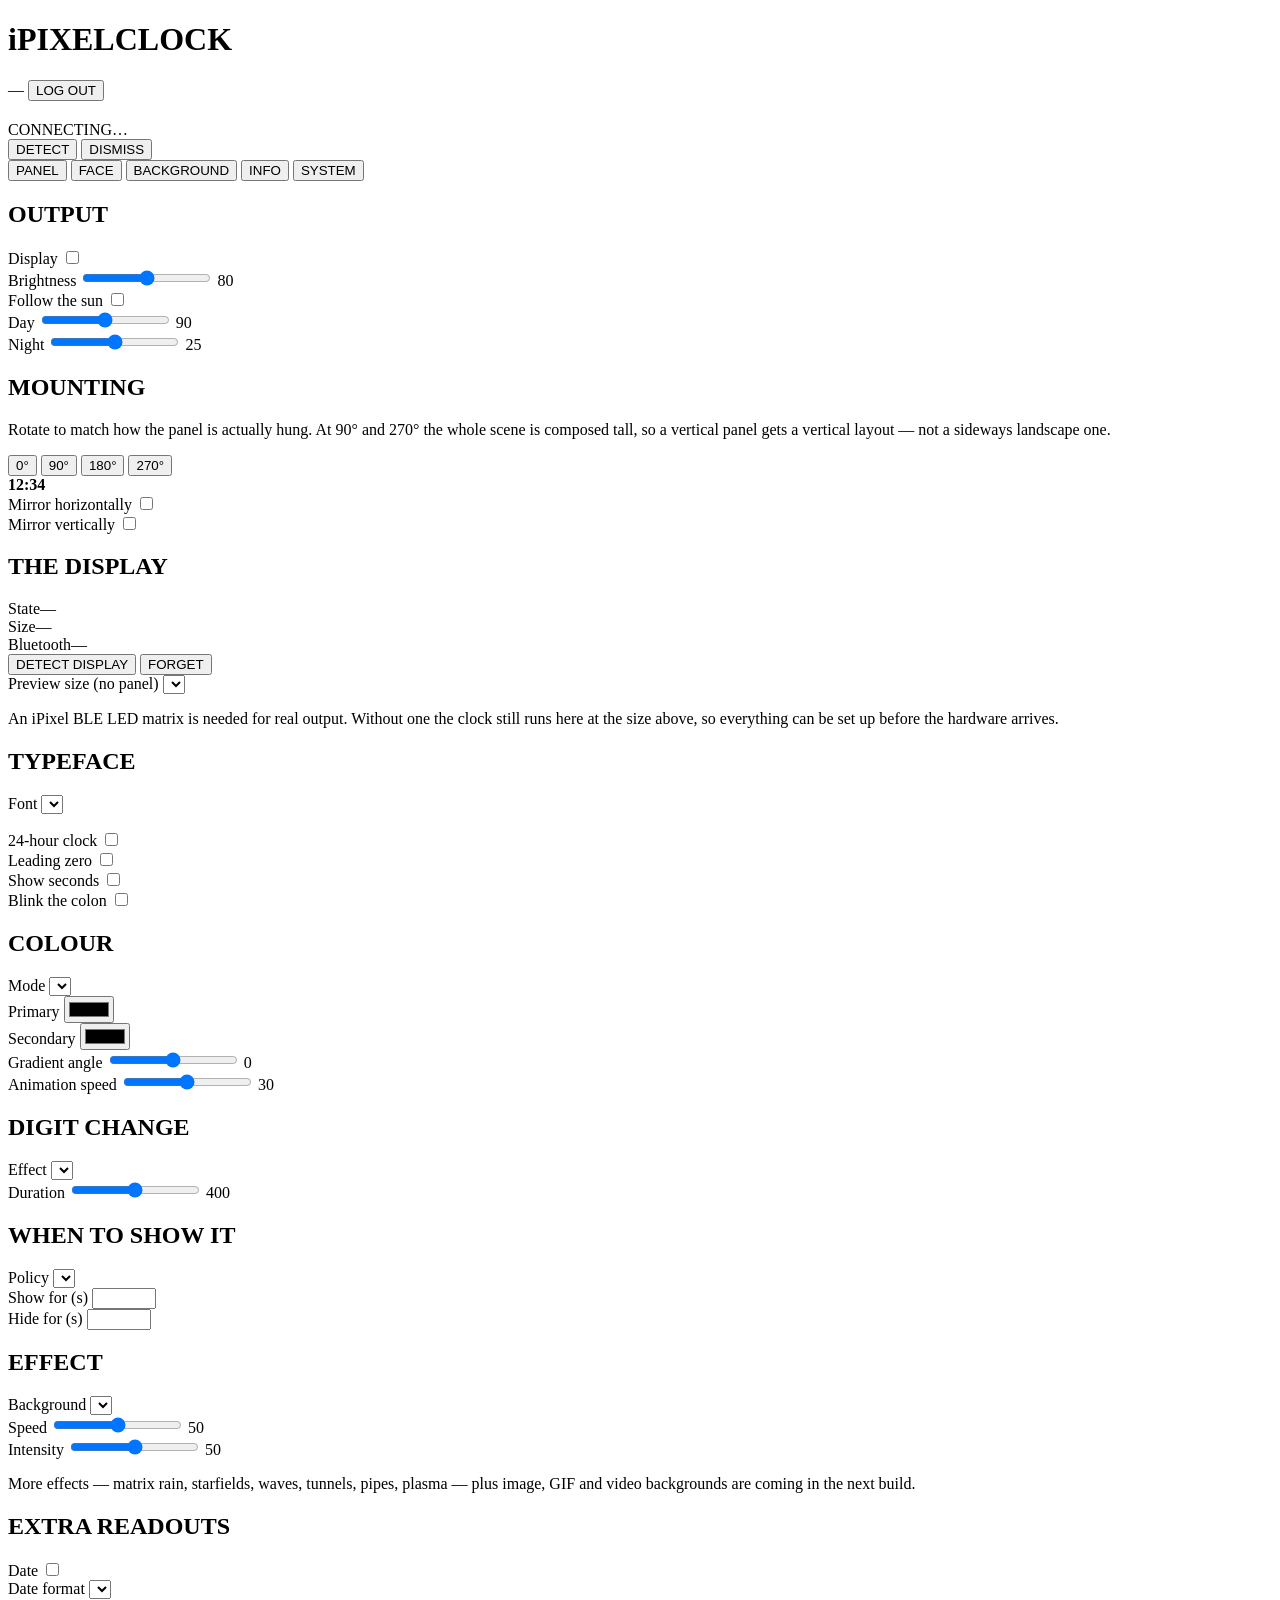
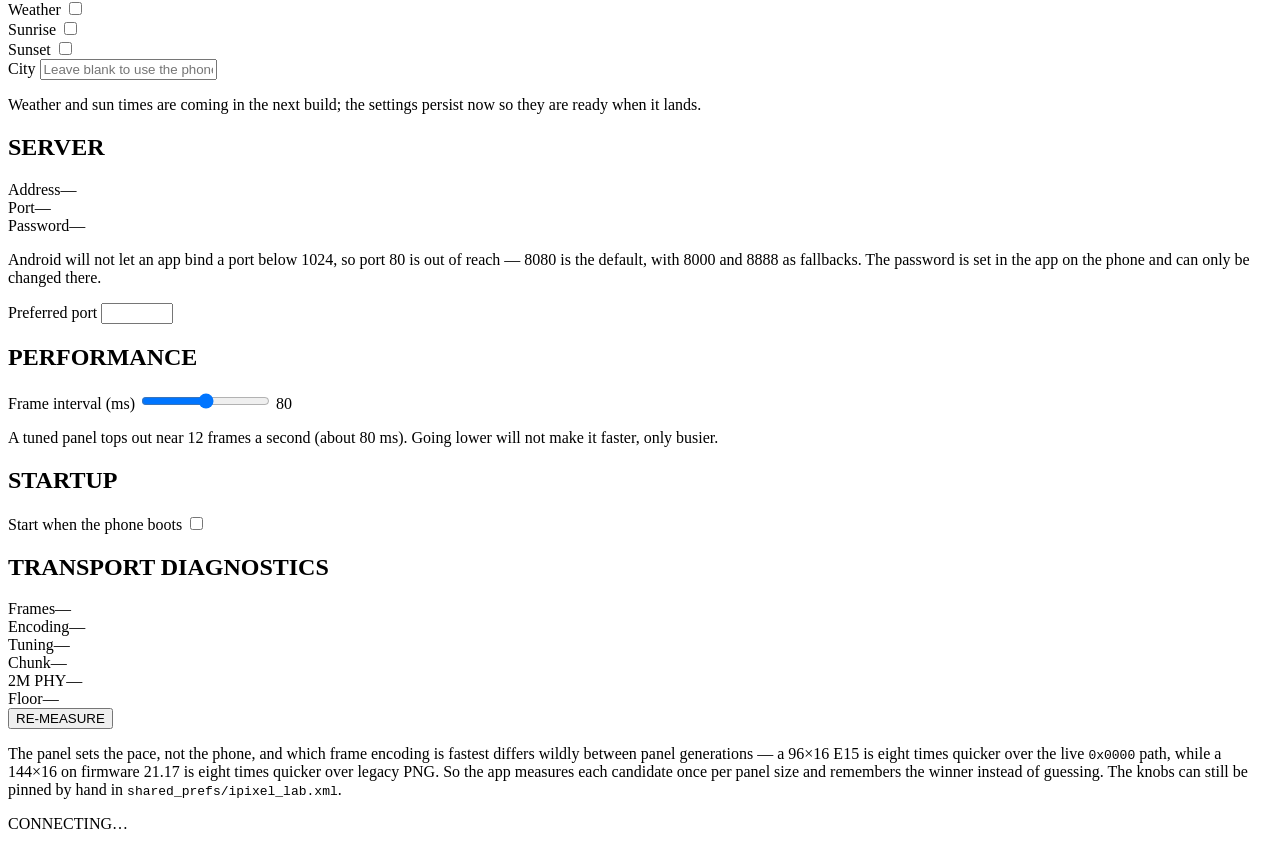
==== app/src/main/assets/web/index.html @ 94faa2d2 "Phase 1: service, driver, web UI and the render spine An Android clock that drives an iPixel BLE LED" ====
<!doctype html>
<html lang="en">
<head>
<meta charset="utf-8">
<meta name="viewport" content="width=device-width, initial-scale=1, maximum-scale=1, user-scalable=no">
<meta name="theme-color" content="#05060A">
<title>iPixel Clock</title>
<link rel="stylesheet" href="/app.css">
</head>
<body>

<div class="scanlines"></div>
<div class="grid-horizon"></div>

<header class="bar">
  <h1 class="brand"><span class="b1">iPIXEL</span><span class="b2">CLOCK</span></h1>
  <div class="bar-right">
    <span id="viewers" class="chip" title="Browsers watching">&mdash;</span>
    <button id="logout" class="ghost">LOG OUT</button>
  </div>
</header>

<!-- The preview. Hidden when the page is embedded in the Android app, which
     draws a better one natively right above this WebView. -->
<section id="preview-block" class="preview-block">
  <div class="preview-shell">
    <canvas id="preview" width="96" height="16"></canvas>
  </div>
  <div class="preview-caption">
    <span id="panel-caption" class="caption-main">CONNECTING&hellip;</span>
    <span id="panel-fps" class="caption-sub"></span>
  </div>
</section>

<div id="reminder" class="reminder hidden">
  <span id="reminder-text"></span>
  <button id="reminder-detect" class="neon small">DETECT</button>
  <button id="reminder-dismiss" class="ghost small">DISMISS</button>
</div>

<nav class="tabs">
  <button class="tab active" data-tab="panel">PANEL</button>
  <button class="tab" data-tab="face">FACE</button>
  <button class="tab" data-tab="background">BACKGROUND</button>
  <button class="tab" data-tab="info">INFO</button>
  <button class="tab" data-tab="system">SYSTEM</button>
</nav>

<main>

  <!-- ------------------------------------------------------------ PANEL -->
  <section class="page active" id="page-panel">

    <div class="card">
      <h2>OUTPUT</h2>
      <div class="row">
        <label for="displayOn">Display</label>
        <label class="switch"><input type="checkbox" id="displayOn"><span></span></label>
      </div>
      <div class="row">
        <label for="brightness">Brightness</label>
        <input type="range" id="brightness" min="0" max="100" step="1">
        <output id="brightness-out" class="num">80</output>
      </div>
      <div class="row">
        <label for="brightnessAuto">Follow the sun</label>
        <label class="switch"><input type="checkbox" id="brightnessAuto"><span></span></label>
      </div>
      <div class="row sub" id="brightness-auto-rows">
        <label for="brightnessDay">Day</label>
        <input type="range" id="brightnessDay" min="0" max="100">
        <output id="brightnessDay-out" class="num">90</output>
      </div>
      <div class="row sub">
        <label for="brightnessNight">Night</label>
        <input type="range" id="brightnessNight" min="0" max="100">
        <output id="brightnessNight-out" class="num">25</output>
      </div>
    </div>

    <div class="card">
      <h2>MOUNTING</h2>
      <p class="hint">Rotate to match how the panel is actually hung. At 90&deg; and
        270&deg; the whole scene is composed tall, so a vertical panel gets a
        vertical layout &mdash; not a sideways landscape one.</p>
      <div class="orient">
        <div class="orient-buttons" id="rotation-buttons">
          <button class="rot" data-rot="0">0&deg;</button>
          <button class="rot" data-rot="90">90&deg;</button>
          <button class="rot" data-rot="180">180&deg;</button>
          <button class="rot" data-rot="270">270&deg;</button>
        </div>
        <div class="orient-figure">
          <div id="orient-panel" class="orient-panel"><b>12:34</b></div>
        </div>
      </div>
      <div class="row">
        <label for="mirrorH">Mirror horizontally</label>
        <label class="switch"><input type="checkbox" id="mirrorH"><span></span></label>
      </div>
      <div class="row">
        <label for="mirrorV">Mirror vertically</label>
        <label class="switch"><input type="checkbox" id="mirrorV"><span></span></label>
      </div>
    </div>

    <div class="card">
      <h2>THE DISPLAY</h2>
      <div class="status-grid">
        <div class="kv"><span class="k">State</span><span class="v" id="st-state">&mdash;</span></div>
        <div class="kv"><span class="k">Size</span><span class="v" id="st-size">&mdash;</span></div>
        <div class="kv"><span class="k">Bluetooth</span><span class="v" id="st-bt">&mdash;</span></div>
      </div>
      <div class="buttons">
        <button id="detect" class="neon">DETECT DISPLAY</button>
        <button id="forget" class="ghost">FORGET</button>
      </div>
      <div class="row">
        <label for="simSize">Preview size (no panel)</label>
        <select id="simSize"></select>
      </div>
      <p class="hint">An iPixel BLE LED matrix is needed for real output. Without
        one the clock still runs here at the size above, so everything can be set
        up before the hardware arrives.</p>
    </div>

  </section>

  <!-- ------------------------------------------------------------- FACE -->
  <section class="page" id="page-face">
    <div class="card">
      <h2>TYPEFACE</h2>
      <div class="row">
        <label for="fontFamily">Font</label>
        <select id="fontFamily"></select>
      </div>
      <p class="hint" id="font-blurb"></p>
      <div class="row">
        <label for="hour24">24-hour clock</label>
        <label class="switch"><input type="checkbox" id="hour24"><span></span></label>
      </div>
      <div class="row">
        <label for="leadingZero">Leading zero</label>
        <label class="switch"><input type="checkbox" id="leadingZero"><span></span></label>
      </div>
      <div class="row">
        <label for="showSeconds">Show seconds</label>
        <label class="switch"><input type="checkbox" id="showSeconds"><span></span></label>
      </div>
      <div class="row">
        <label for="blinkColon">Blink the colon</label>
        <label class="switch"><input type="checkbox" id="blinkColon"><span></span></label>
      </div>
    </div>

    <div class="card">
      <h2>COLOUR</h2>
      <div class="row">
        <label for="colorMode">Mode</label>
        <select id="colorMode"></select>
      </div>
      <div class="row">
        <label for="colorPrimary">Primary</label>
        <input type="color" id="colorPrimary">
      </div>
      <div class="row">
        <label for="colorSecondary">Secondary</label>
        <input type="color" id="colorSecondary">
      </div>
      <div class="row">
        <label for="gradientAngle">Gradient angle</label>
        <input type="range" id="gradientAngle" min="0" max="359">
        <output id="gradientAngle-out" class="num">0</output>
      </div>
      <div class="row">
        <label for="colorSpeed">Animation speed</label>
        <input type="range" id="colorSpeed" min="0" max="360">
        <output id="colorSpeed-out" class="num">30</output>
      </div>
    </div>

    <div class="card">
      <h2>DIGIT CHANGE</h2>
      <div class="row">
        <label for="transition">Effect</label>
        <select id="transition"></select>
      </div>
      <div class="row">
        <label for="transitionMs">Duration</label>
        <input type="range" id="transitionMs" min="0" max="2000" step="50">
        <output id="transitionMs-out" class="num">400</output>
      </div>
    </div>

    <div class="card">
      <h2>WHEN TO SHOW IT</h2>
      <div class="row">
        <label for="visibility">Policy</label>
        <select id="visibility"></select>
      </div>
      <div class="row sub">
        <label for="dutyShowSeconds">Show for (s)</label>
        <input type="number" id="dutyShowSeconds" min="1" max="3600">
      </div>
      <div class="row sub">
        <label for="hideSeconds">Hide for (s)</label>
        <input type="number" id="hideSeconds" min="0" max="3600">
      </div>
    </div>
  </section>

  <!-- ------------------------------------------------------- BACKGROUND -->
  <section class="page" id="page-background">
    <div class="card">
      <h2>EFFECT</h2>
      <div class="row">
        <label for="background">Background</label>
        <select id="background"></select>
      </div>
      <div class="row">
        <label for="backgroundSpeed">Speed</label>
        <input type="range" id="backgroundSpeed" min="0" max="100">
        <output id="backgroundSpeed-out" class="num">50</output>
      </div>
      <div class="row">
        <label for="backgroundIntensity">Intensity</label>
        <input type="range" id="backgroundIntensity" min="0" max="100">
        <output id="backgroundIntensity-out" class="num">50</output>
      </div>
      <p class="hint">More effects &mdash; matrix rain, starfields, waves, tunnels,
        pipes, plasma &mdash; plus image, GIF and video backgrounds are coming in
        the next build.</p>
    </div>
  </section>

  <!-- ------------------------------------------------------------- INFO -->
  <section class="page" id="page-info">
    <div class="card">
      <h2>EXTRA READOUTS</h2>
      <div class="row">
        <label for="showDate">Date</label>
        <label class="switch"><input type="checkbox" id="showDate"><span></span></label>
      </div>
      <div class="row">
        <label for="dateFormat">Date format</label>
        <select id="dateFormat"></select>
      </div>
      <div class="row">
        <label for="showWeather">Weather</label>
        <label class="switch"><input type="checkbox" id="showWeather"><span></span></label>
      </div>
      <div class="row">
        <label for="showSunrise">Sunrise</label>
        <label class="switch"><input type="checkbox" id="showSunrise"><span></span></label>
      </div>
      <div class="row">
        <label for="showSunset">Sunset</label>
        <label class="switch"><input type="checkbox" id="showSunset"><span></span></label>
      </div>
      <div class="row">
        <label for="cityName">City</label>
        <input type="text" id="cityName" placeholder="Leave blank to use the phone's location">
      </div>
      <p class="hint">Weather and sun times are coming in the next build; the
        settings persist now so they are ready when it lands.</p>
    </div>
  </section>

  <!-- ----------------------------------------------------------- SYSTEM -->
  <section class="page" id="page-system">
    <div class="card">
      <h2>SERVER</h2>
      <div class="status-grid">
        <div class="kv"><span class="k">Address</span><span class="v" id="st-url">&mdash;</span></div>
        <div class="kv"><span class="k">Port</span><span class="v" id="st-port">&mdash;</span></div>
        <div class="kv"><span class="k">Password</span><span class="v" id="st-pw">&mdash;</span></div>
      </div>
      <p class="hint">Android will not let an app bind a port below 1024, so port
        80 is out of reach &mdash; 8080 is the default, with 8000 and 8888 as
        fallbacks. The password is set in the app on the phone and can only be
        changed there.</p>
      <div class="row">
        <label for="port">Preferred port</label>
        <input type="number" id="port" min="1024" max="65535">
      </div>
    </div>
    <div class="card">
      <h2>PERFORMANCE</h2>
      <div class="row">
        <label for="frameIntervalMs">Frame interval (ms)</label>
        <input type="range" id="frameIntervalMs" min="30" max="1000" step="10">
        <output id="frameIntervalMs-out" class="num">80</output>
      </div>
      <p class="hint">A tuned panel tops out near 12 frames a second (about 80 ms).
        Going lower will not make it faster, only busier.</p>
    </div>
    <div class="card">
      <h2>STARTUP</h2>
      <div class="row">
        <label for="startOnBoot">Start when the phone boots</label>
        <label class="switch"><input type="checkbox" id="startOnBoot"><span></span></label>
      </div>
    </div>

    <div class="card">
      <h2>TRANSPORT DIAGNOSTICS</h2>
      <div class="status-grid">
        <div class="kv"><span class="k">Frames</span><span class="v" id="st-fps">&mdash;</span></div>
        <div class="kv"><span class="k">Encoding</span><span class="v" id="st-mode">&mdash;</span></div>
        <div class="kv"><span class="k">Tuning</span><span class="v" id="st-tuning">&mdash;</span></div>
        <div class="kv"><span class="k">Chunk</span><span class="v" id="st-chunk">&mdash;</span></div>
        <div class="kv"><span class="k">2M PHY</span><span class="v" id="st-phy">&mdash;</span></div>
        <div class="kv"><span class="k">Floor</span><span class="v" id="st-floor">&mdash;</span></div>
      </div>
      <div class="buttons">
        <button id="retune" class="ghost">RE-MEASURE</button>
      </div>
      <p class="hint">The panel sets the pace, not the phone, and which frame
        encoding is fastest differs wildly between panel generations &mdash; a
        96&times;16 E15 is eight times quicker over the live
        <code>0x0000</code> path, while a 144&times;16 on firmware 21.17 is eight
        times quicker over legacy PNG. So the app measures each candidate once
        per panel size and remembers the winner instead of guessing. The knobs
        can still be pinned by hand in
        <code>shared_prefs/ipixel_lab.xml</code>.</p>
    </div>
  </section>

</main>

<footer id="conn" class="conn">CONNECTING&hellip;</footer>

<script src="/app.js"></script>
</body>
</html>
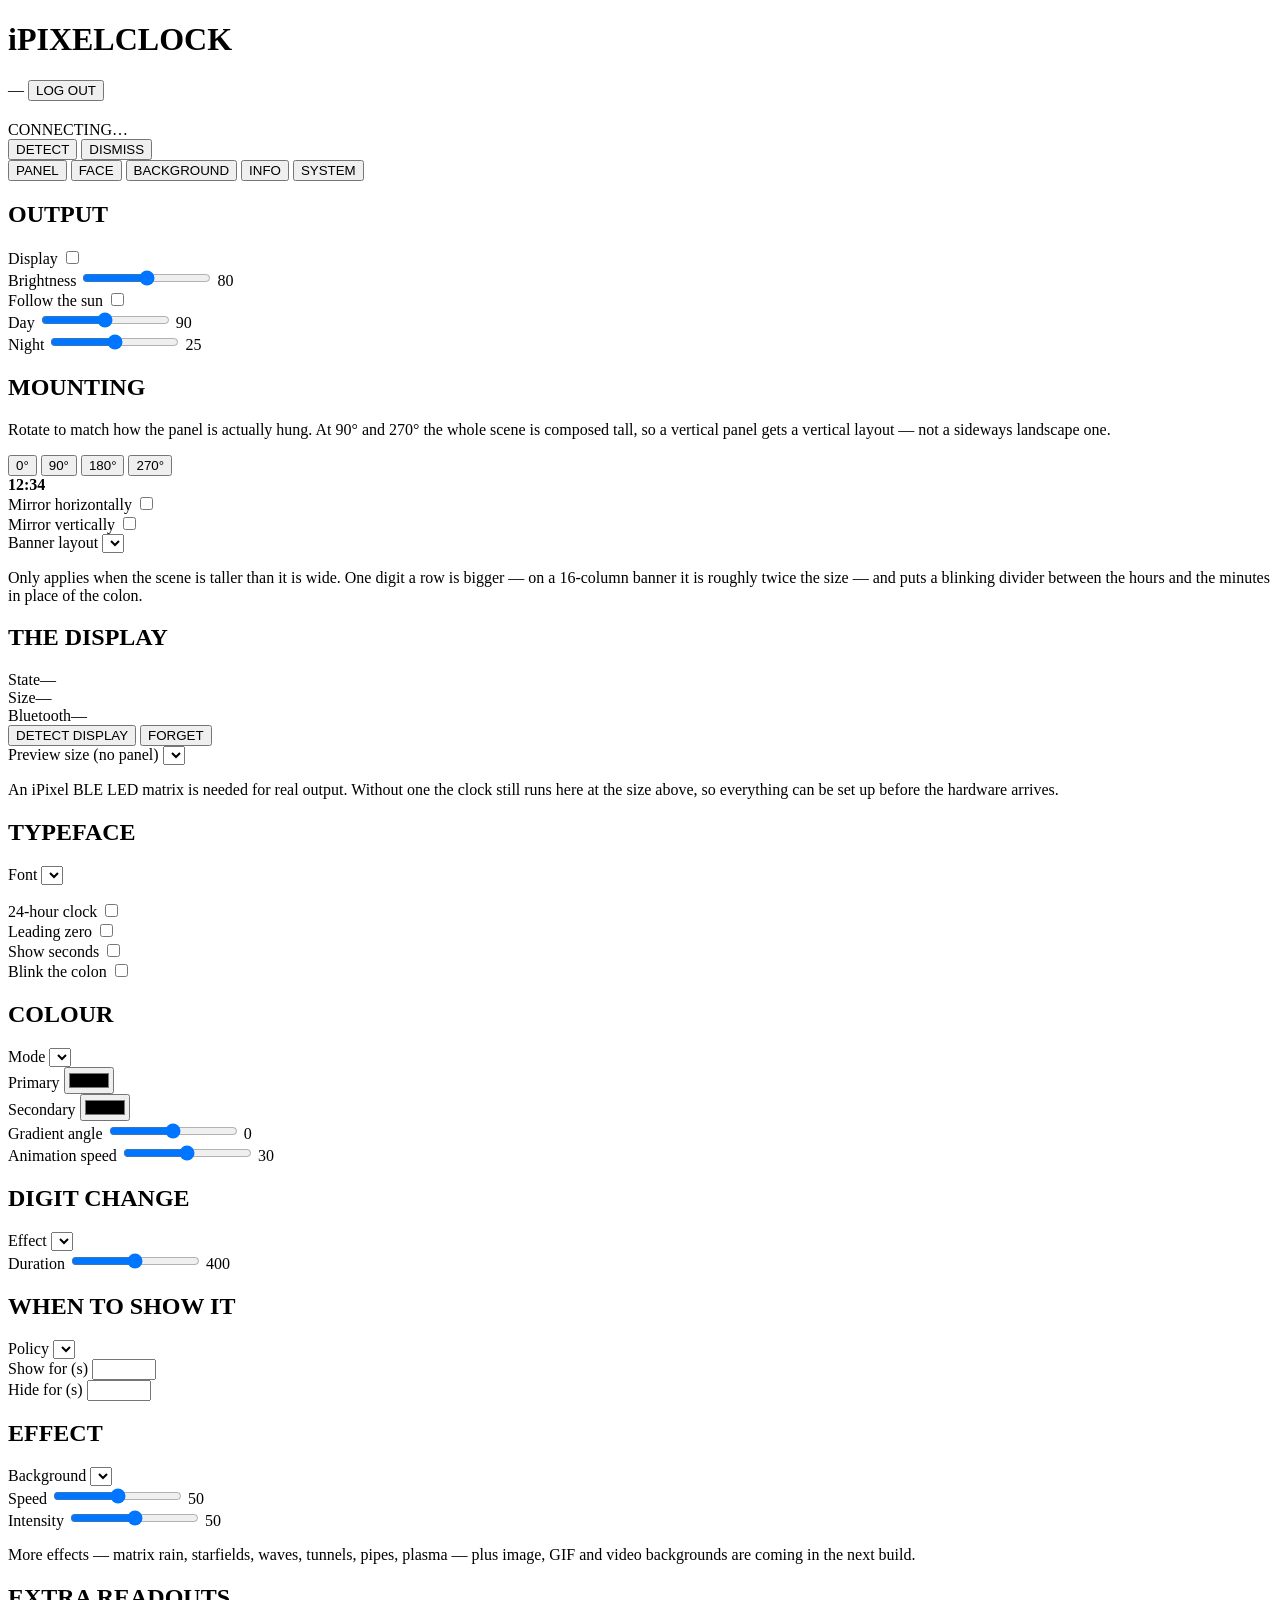
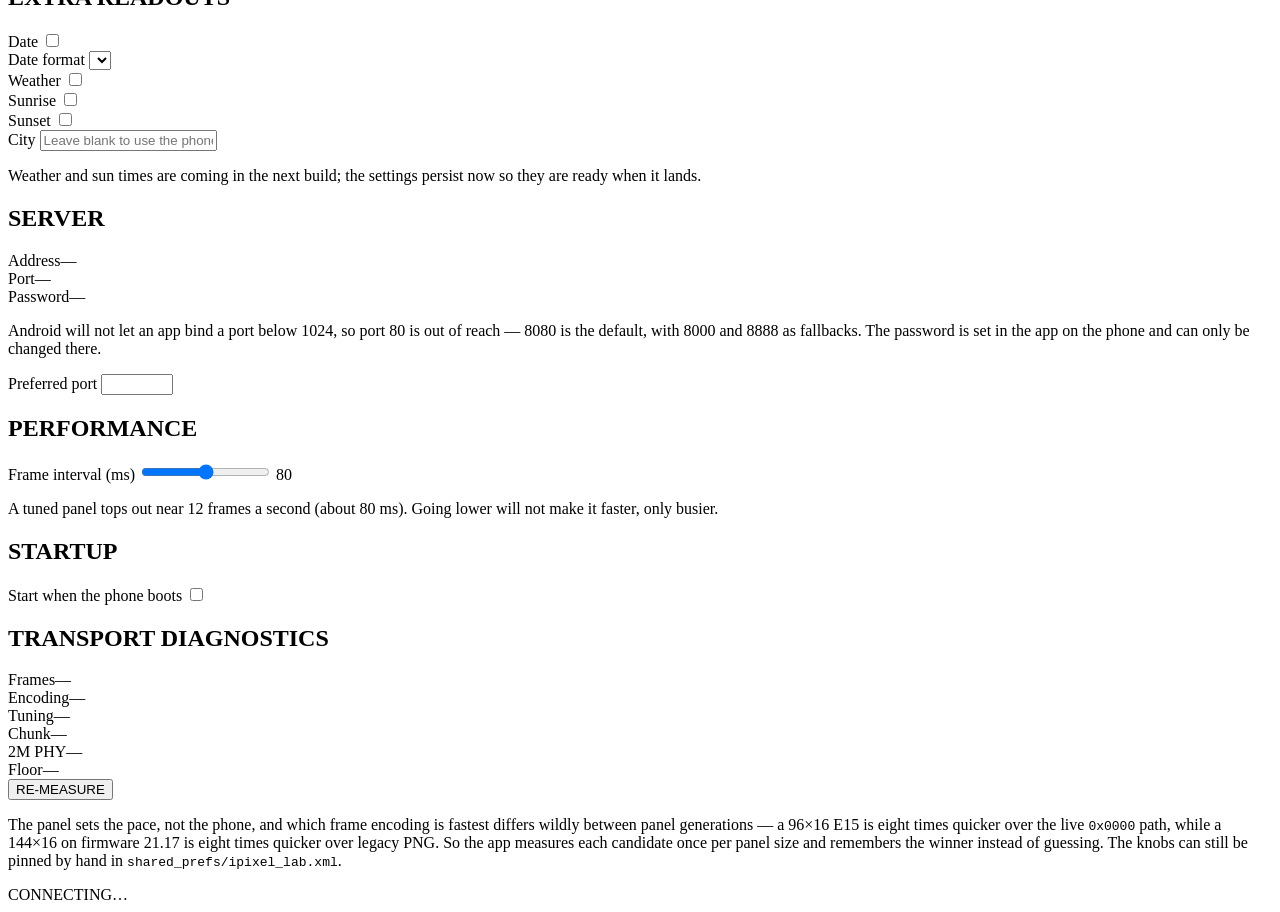
==== commit f1040c55: "Phase 2: the font library and the digit-change effects Twelve font families and twenty-one per-digit" ====
--- a/app/src/main/assets/web/index.html
+++ b/app/src/main/assets/web/index.html
@@ -102,6 +102,14 @@
         <label for="mirrorV">Mirror vertically</label>
         <label class="switch"><input type="checkbox" id="mirrorV"><span></span></label>
       </div>
+      <div class="row">
+        <label for="verticalStyle">Banner layout</label>
+        <select id="verticalStyle"></select>
+      </div>
+      <p class="hint">Only applies when the scene is taller than it is wide. One
+        digit a row is bigger &mdash; on a 16-column banner it is roughly twice
+        the size &mdash; and puts a blinking divider between the hours and the
+        minutes in place of the colon.</p>
     </div>
 
     <div class="card">
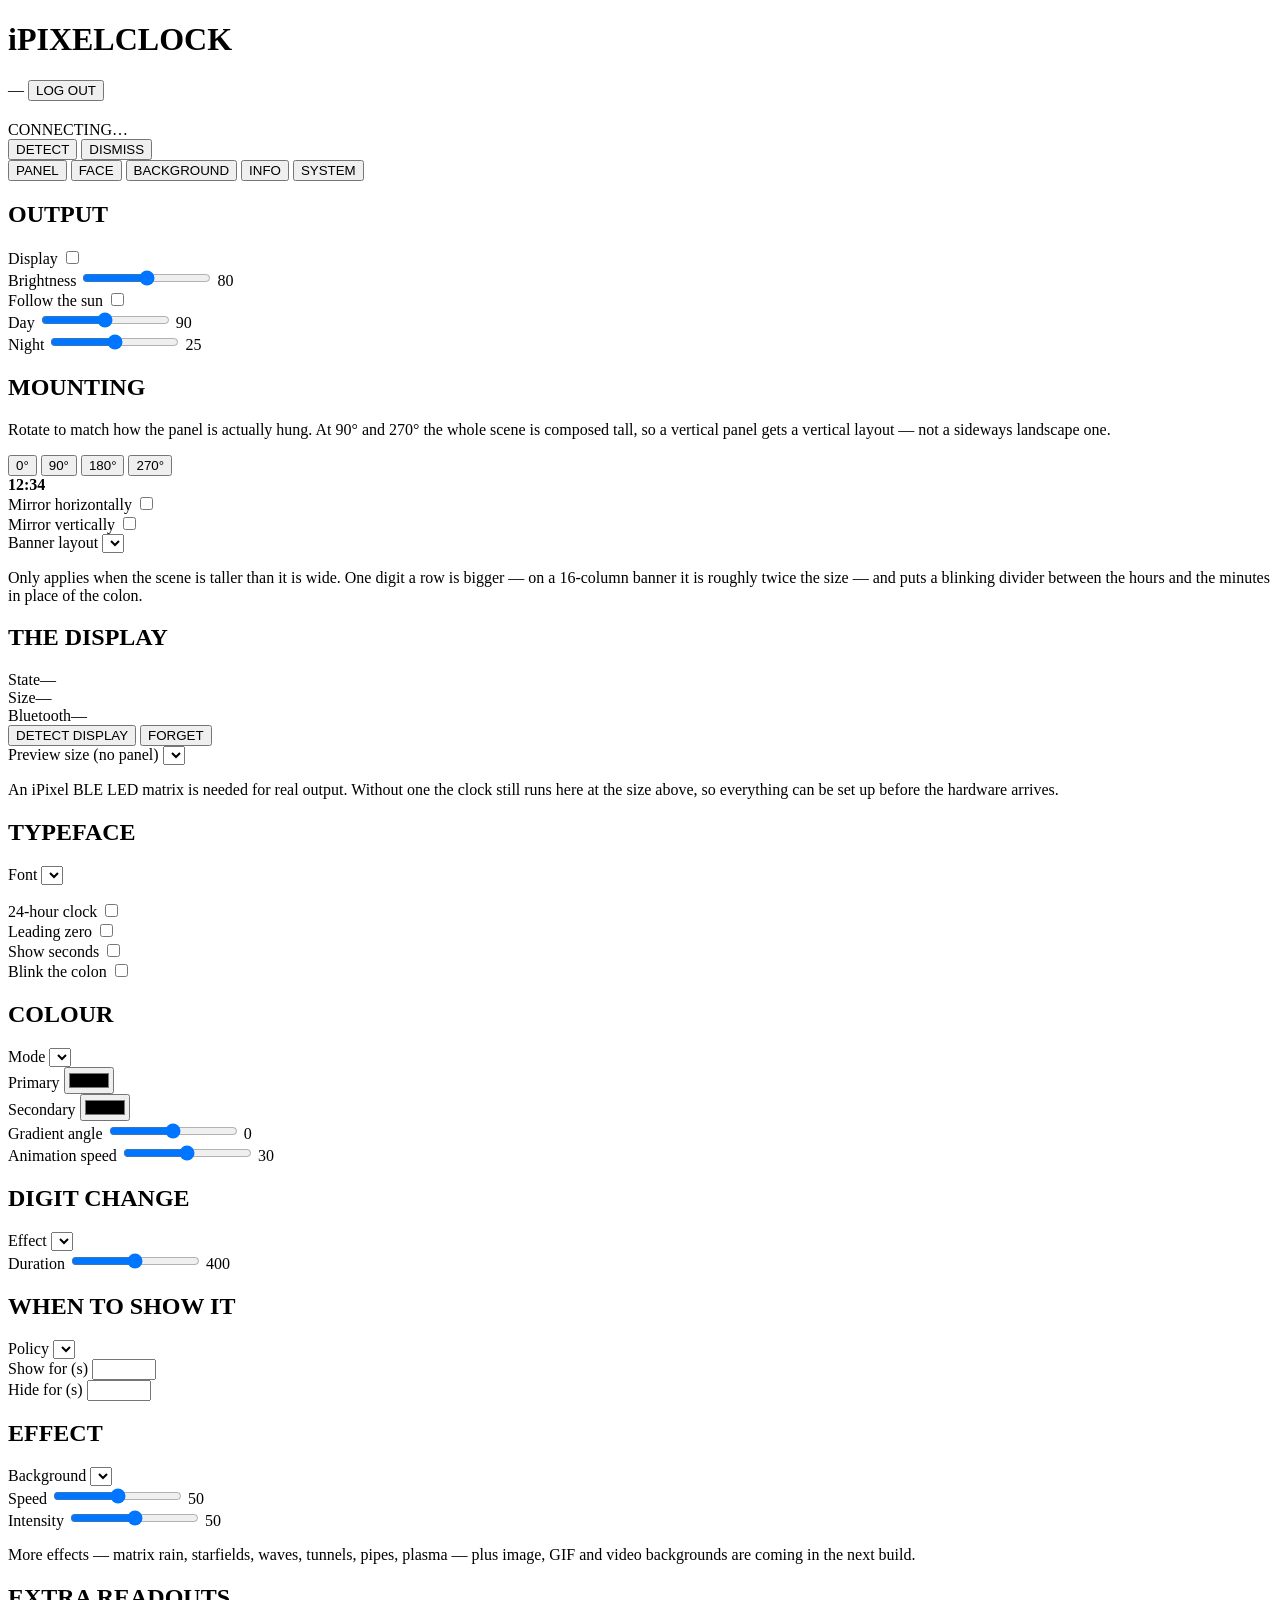
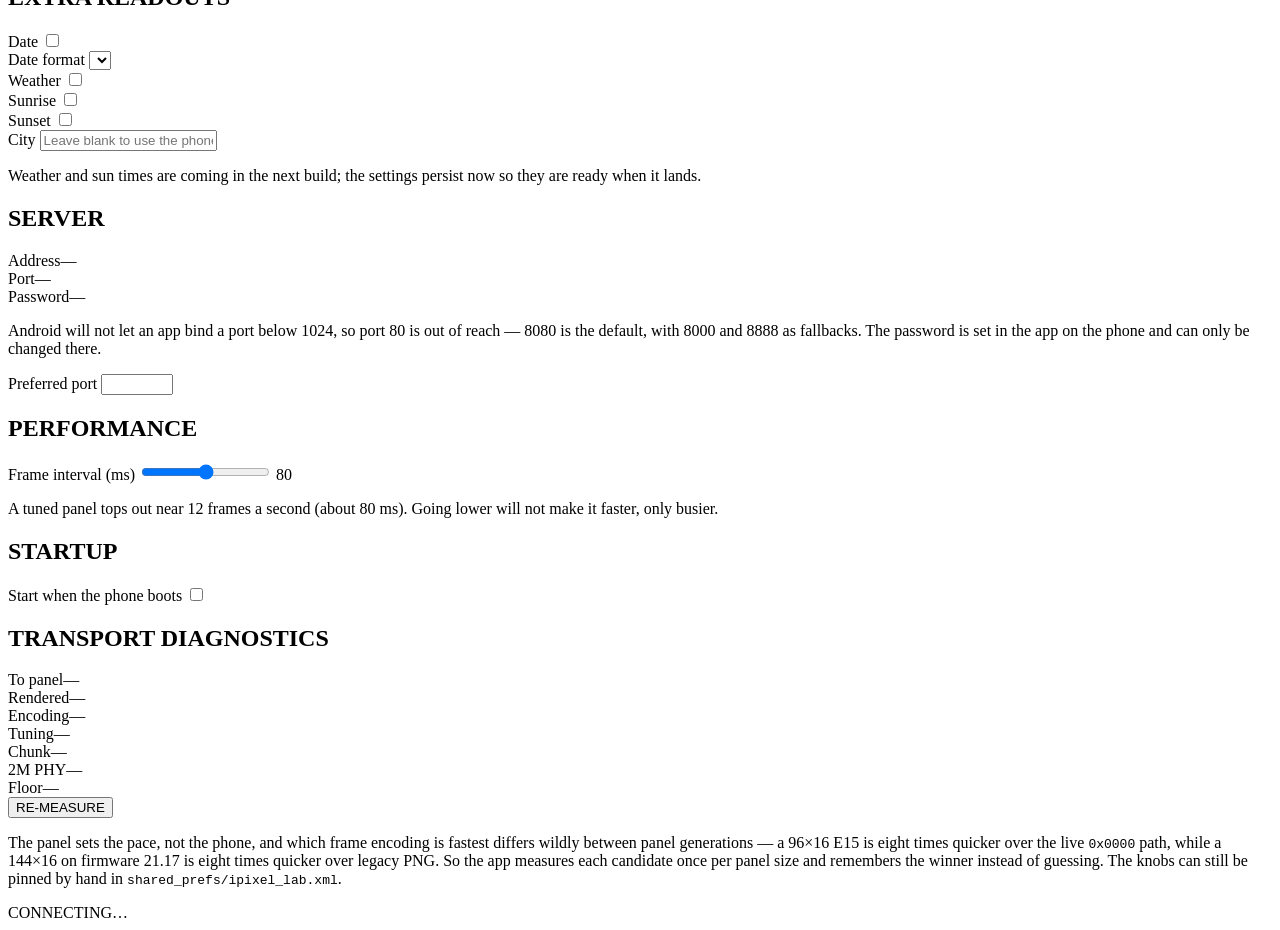
==== commit 4ecd7352: "Split rendering, Bluetooth and preview onto separate threads The driver pulls frames by calling rend" ====
--- a/app/src/main/assets/web/index.html
+++ b/app/src/main/assets/web/index.html
@@ -313,7 +313,8 @@
     <div class="card">
       <h2>TRANSPORT DIAGNOSTICS</h2>
       <div class="status-grid">
-        <div class="kv"><span class="k">Frames</span><span class="v" id="st-fps">&mdash;</span></div>
+        <div class="kv"><span class="k">To panel</span><span class="v" id="st-fps">&mdash;</span></div>
+        <div class="kv"><span class="k">Rendered</span><span class="v" id="st-render">&mdash;</span></div>
         <div class="kv"><span class="k">Encoding</span><span class="v" id="st-mode">&mdash;</span></div>
         <div class="kv"><span class="k">Tuning</span><span class="v" id="st-tuning">&mdash;</span></div>
         <div class="kv"><span class="k">Chunk</span><span class="v" id="st-chunk">&mdash;</span></div>
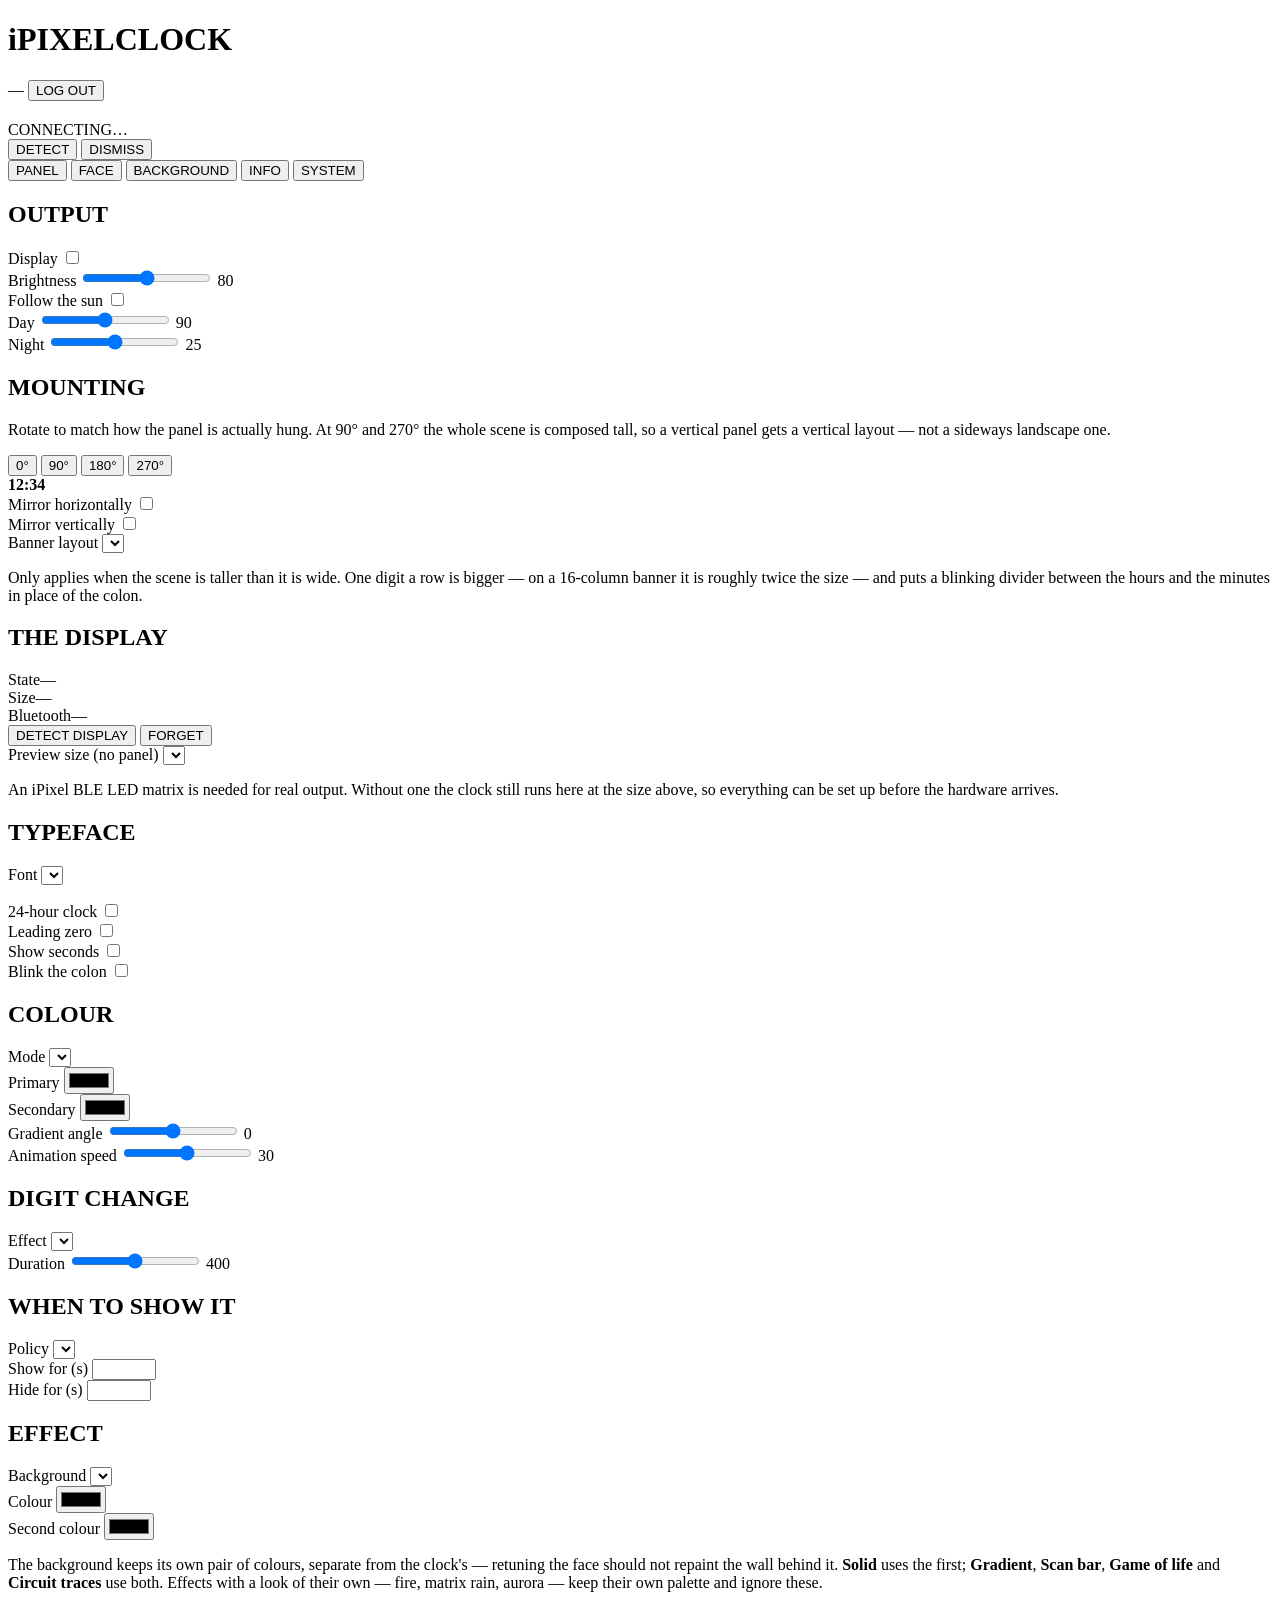
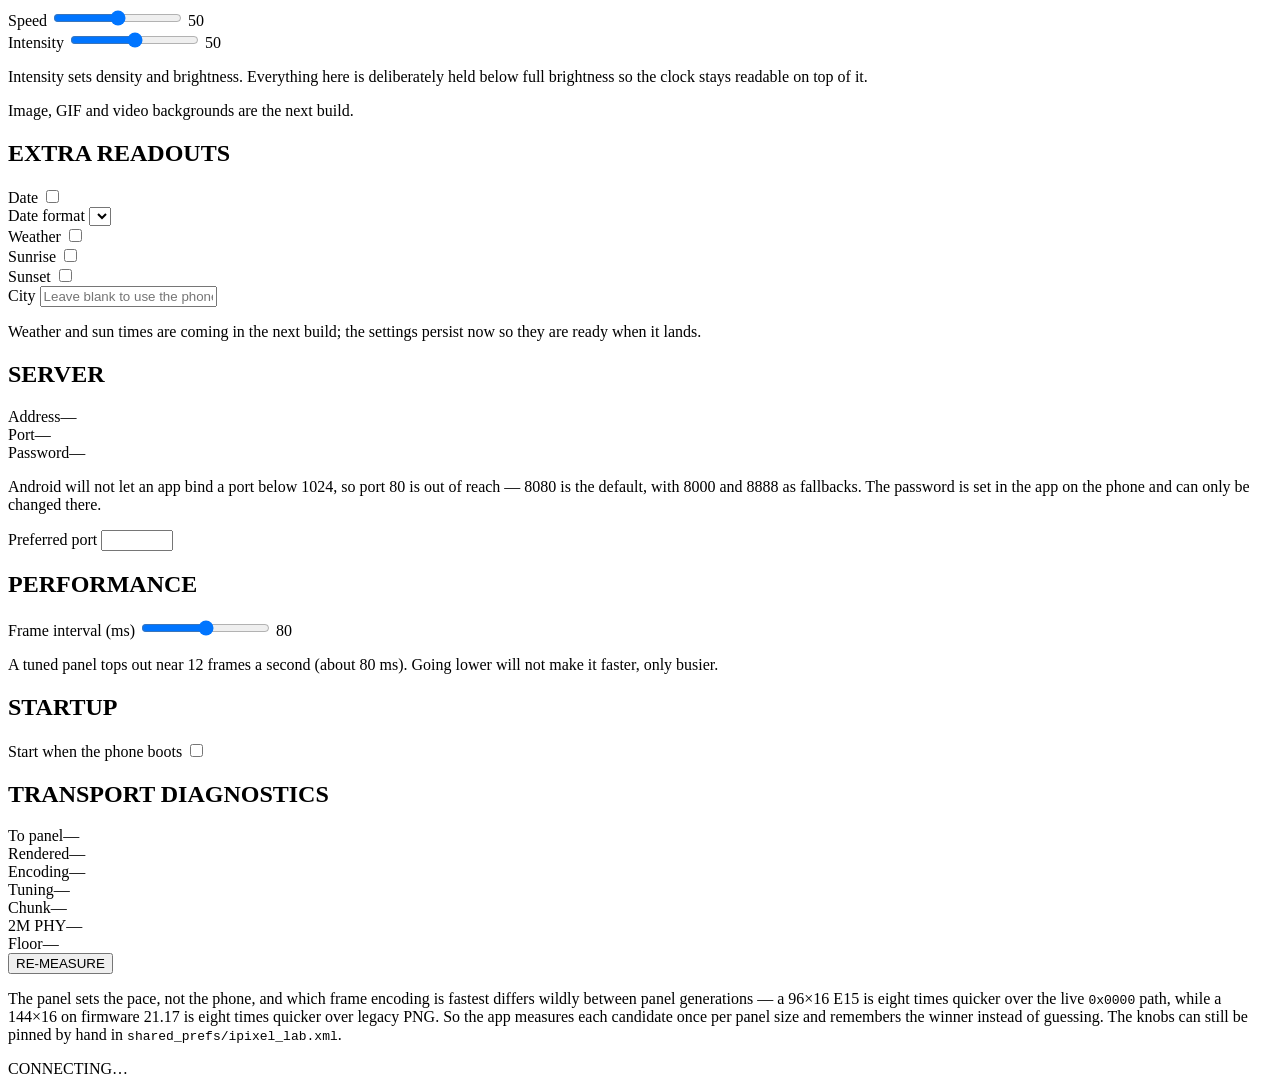
==== commit 57f67e6c: "Phase 3: the procedural backgrounds Nineteen generated backgrounds, with the engine, the registry an" ====
--- a/app/src/main/assets/web/index.html
+++ b/app/src/main/assets/web/index.html
@@ -226,6 +226,20 @@
         <select id="background"></select>
       </div>
       <div class="row">
+        <label for="backgroundColor">Colour</label>
+        <input type="color" id="backgroundColor">
+      </div>
+      <div class="row">
+        <label for="backgroundColor2">Second colour</label>
+        <input type="color" id="backgroundColor2">
+      </div>
+      <p class="hint">The background keeps its own pair of colours, separate from
+        the clock's &mdash; retuning the face should not repaint the wall behind
+        it. <b>Solid</b> uses the first; <b>Gradient</b>, <b>Scan bar</b>,
+        <b>Game of life</b> and <b>Circuit traces</b> use both. Effects with a
+        look of their own &mdash; fire, matrix rain, aurora &mdash; keep their
+        own palette and ignore these.</p>
+      <div class="row">
         <label for="backgroundSpeed">Speed</label>
         <input type="range" id="backgroundSpeed" min="0" max="100">
         <output id="backgroundSpeed-out" class="num">50</output>
@@ -235,9 +249,10 @@
         <input type="range" id="backgroundIntensity" min="0" max="100">
         <output id="backgroundIntensity-out" class="num">50</output>
       </div>
-      <p class="hint">More effects &mdash; matrix rain, starfields, waves, tunnels,
-        pipes, plasma &mdash; plus image, GIF and video backgrounds are coming in
-        the next build.</p>
+      <p class="hint">Intensity sets density and brightness. Everything here is
+        deliberately held below full brightness so the clock stays readable on
+        top of it.</p>
+      <p class="hint">Image, GIF and video backgrounds are the next build.</p>
     </div>
   </section>
 
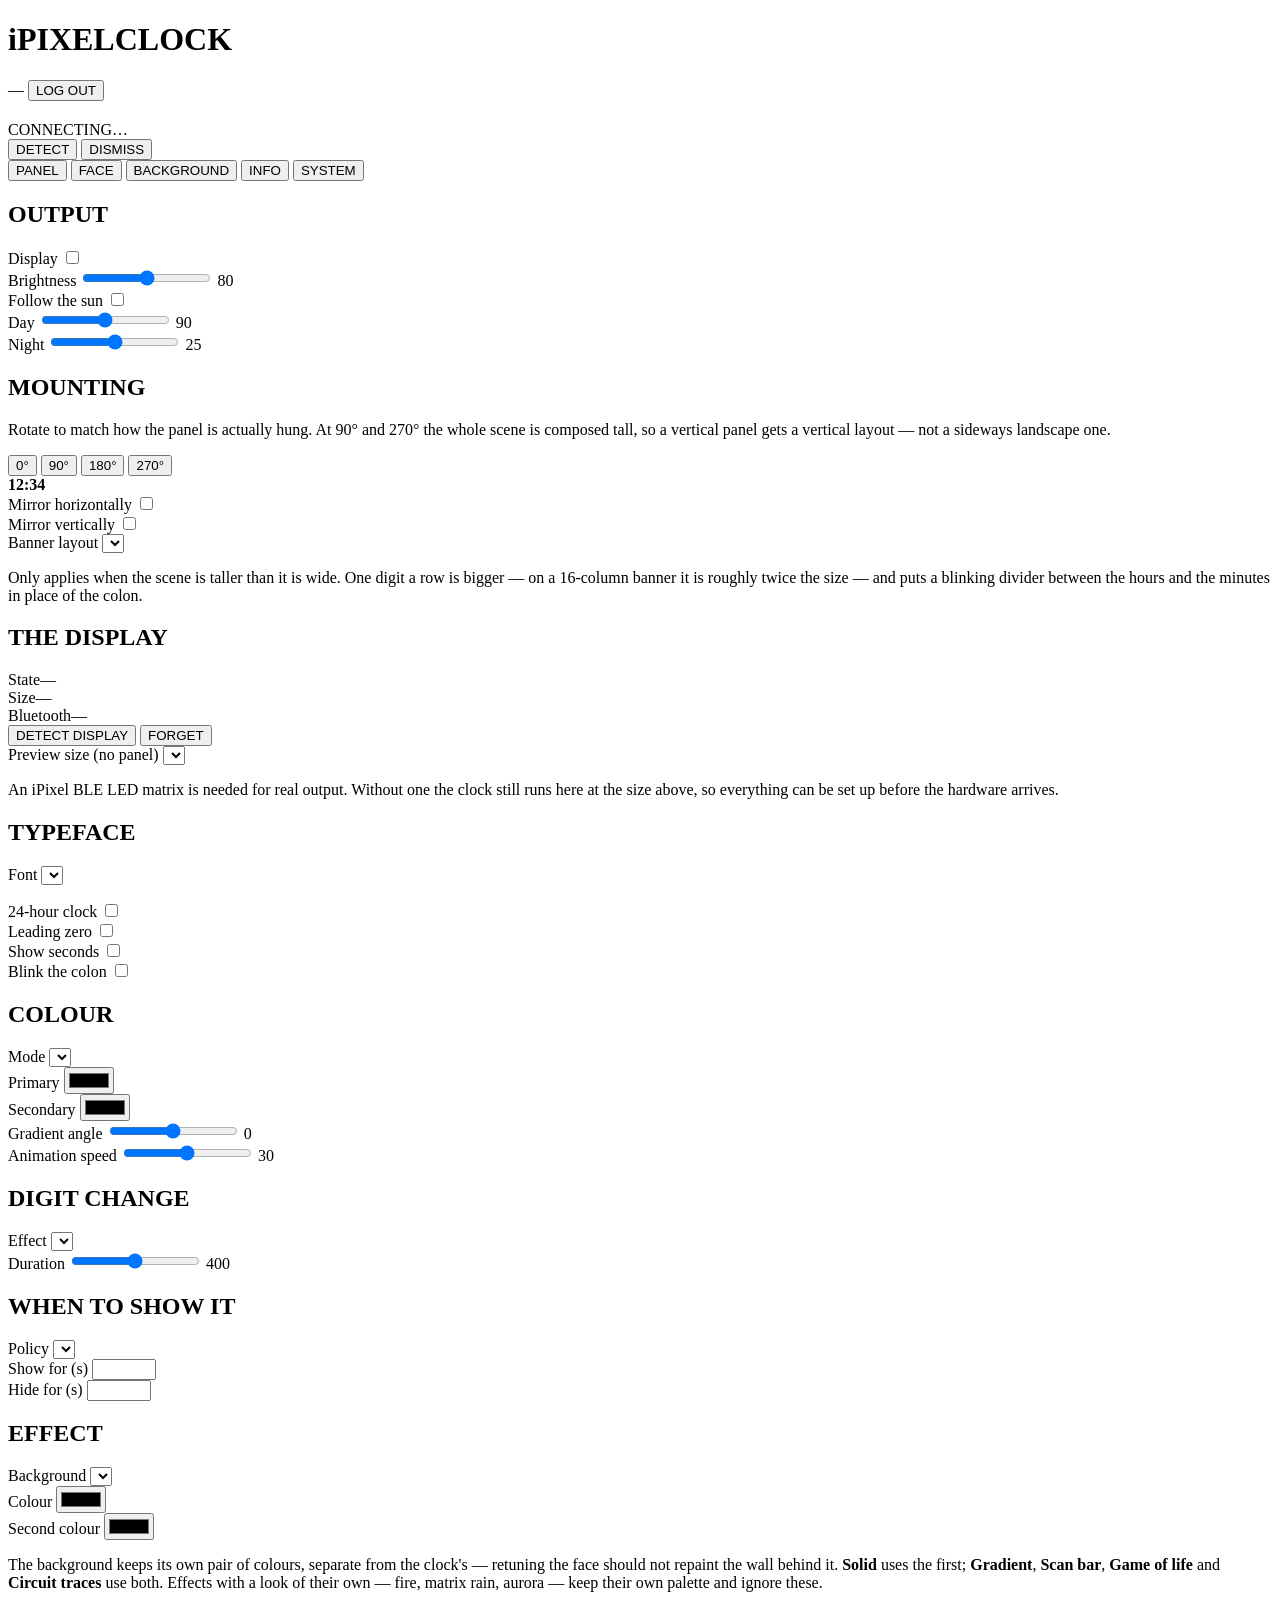
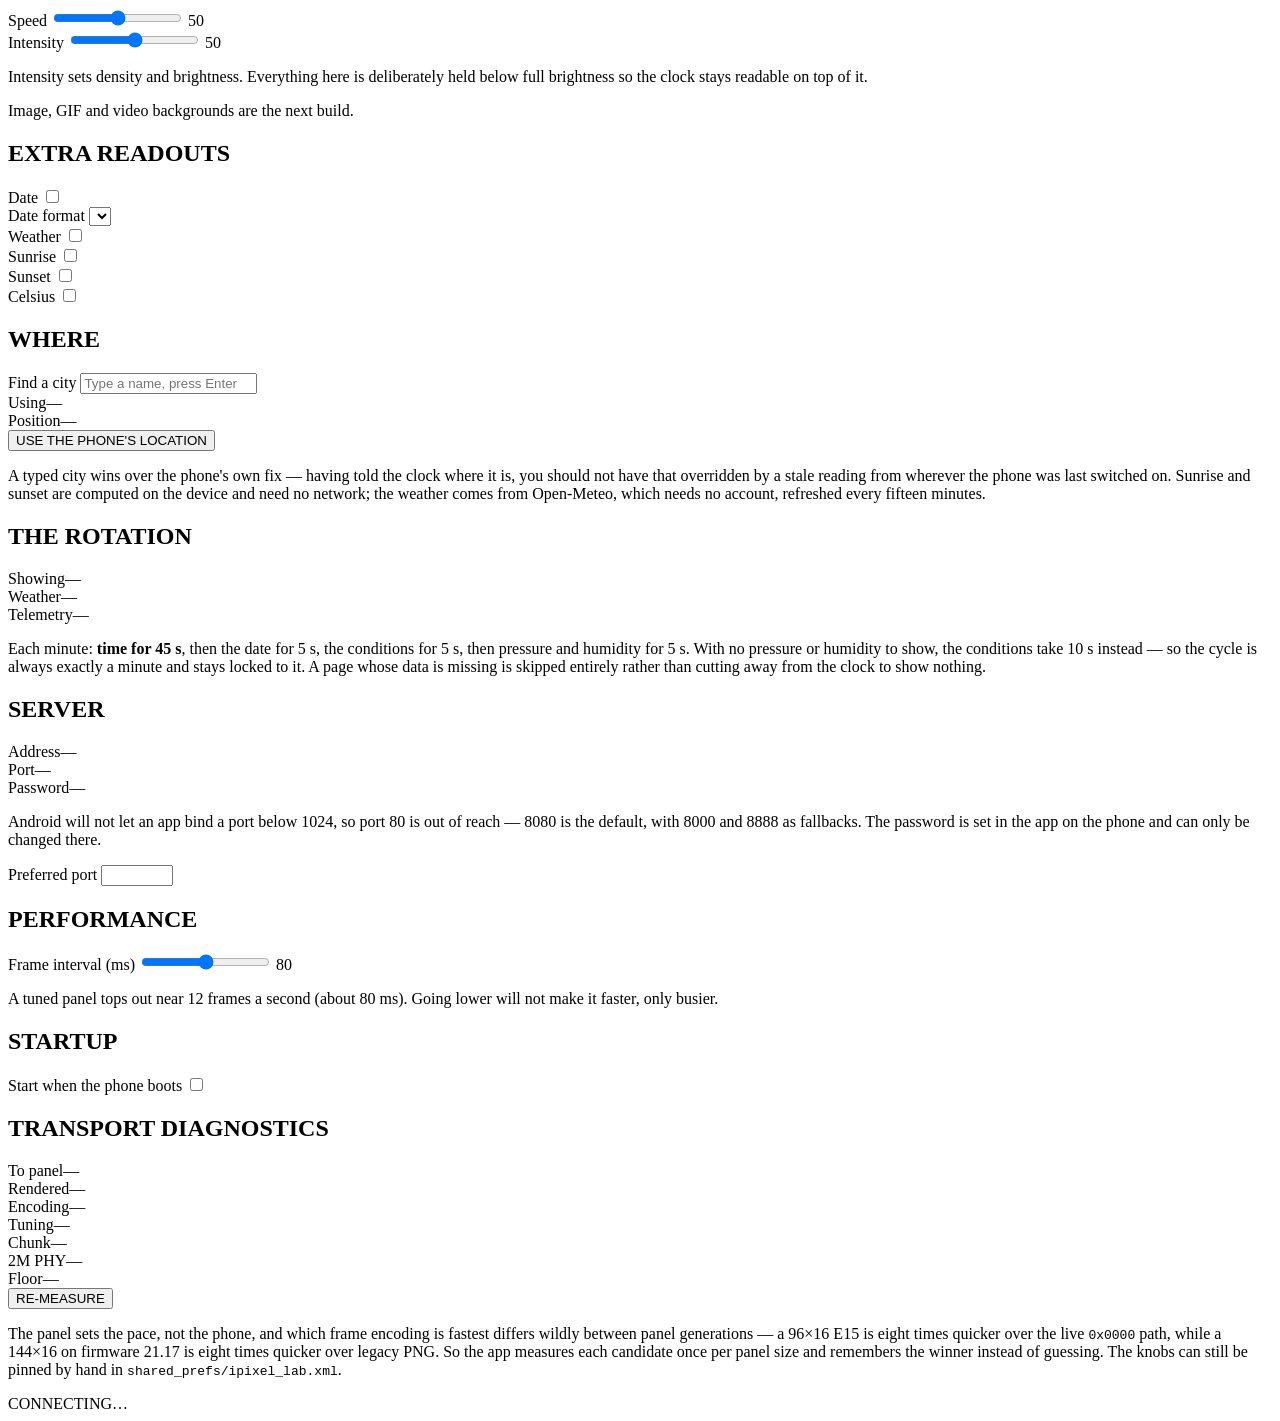
==== commit 742dc782: "Phase 5: date, weather, sun times and the page rotation The INFO settings existed but drew nothing -" ====
--- a/app/src/main/assets/web/index.html
+++ b/app/src/main/assets/web/index.html
@@ -281,11 +281,45 @@
         <label class="switch"><input type="checkbox" id="showSunset"><span></span></label>
       </div>
       <div class="row">
-        <label for="cityName">City</label>
-        <input type="text" id="cityName" placeholder="Leave blank to use the phone's location">
-      </div>
-      <p class="hint">Weather and sun times are coming in the next build; the
-        settings persist now so they are ready when it lands.</p>
+        <label for="metricUnits">Celsius</label>
+        <label class="switch"><input type="checkbox" id="metricUnits"><span></span></label>
+      </div>
+    </div>
+
+    <div class="card">
+      <h2>WHERE</h2>
+      <div class="row">
+        <label for="citySearch">Find a city</label>
+        <input type="text" id="citySearch" placeholder="Type a name, press Enter">
+      </div>
+      <div id="city-results" class="city-results"></div>
+      <div class="status-grid">
+        <div class="kv"><span class="k">Using</span><span class="v" id="st-city">&mdash;</span></div>
+        <div class="kv"><span class="k">Position</span><span class="v" id="st-pos">&mdash;</span></div>
+      </div>
+      <div class="buttons">
+        <button id="city-clear" class="ghost">USE THE PHONE'S LOCATION</button>
+      </div>
+      <p class="hint">A typed city wins over the phone's own fix &mdash; having told
+        the clock where it is, you should not have that overridden by a stale
+        reading from wherever the phone was last switched on. Sunrise and sunset
+        are computed on the device and need no network; the weather comes from
+        Open-Meteo, which needs no account, refreshed every fifteen minutes.</p>
+    </div>
+
+    <div class="card">
+      <h2>THE ROTATION</h2>
+      <div class="status-grid">
+        <div class="kv"><span class="k">Showing</span><span class="v" id="st-page">&mdash;</span></div>
+        <div class="kv"><span class="k">Weather</span><span class="v" id="st-weather">&mdash;</span></div>
+        <div class="kv"><span class="k">Telemetry</span><span class="v" id="st-telemetry">&mdash;</span></div>
+      </div>
+      <p class="hint">Each minute: <b>time for 45&nbsp;s</b>, then the date for
+        5&nbsp;s, the conditions for 5&nbsp;s, then pressure and humidity for
+        5&nbsp;s. With no pressure or humidity to show, the conditions take
+        10&nbsp;s instead &mdash; so the cycle is always exactly a minute and stays
+        locked to it. A page whose data is missing is skipped entirely rather
+        than cutting away from the clock to show nothing.</p>
     </div>
   </section>
 
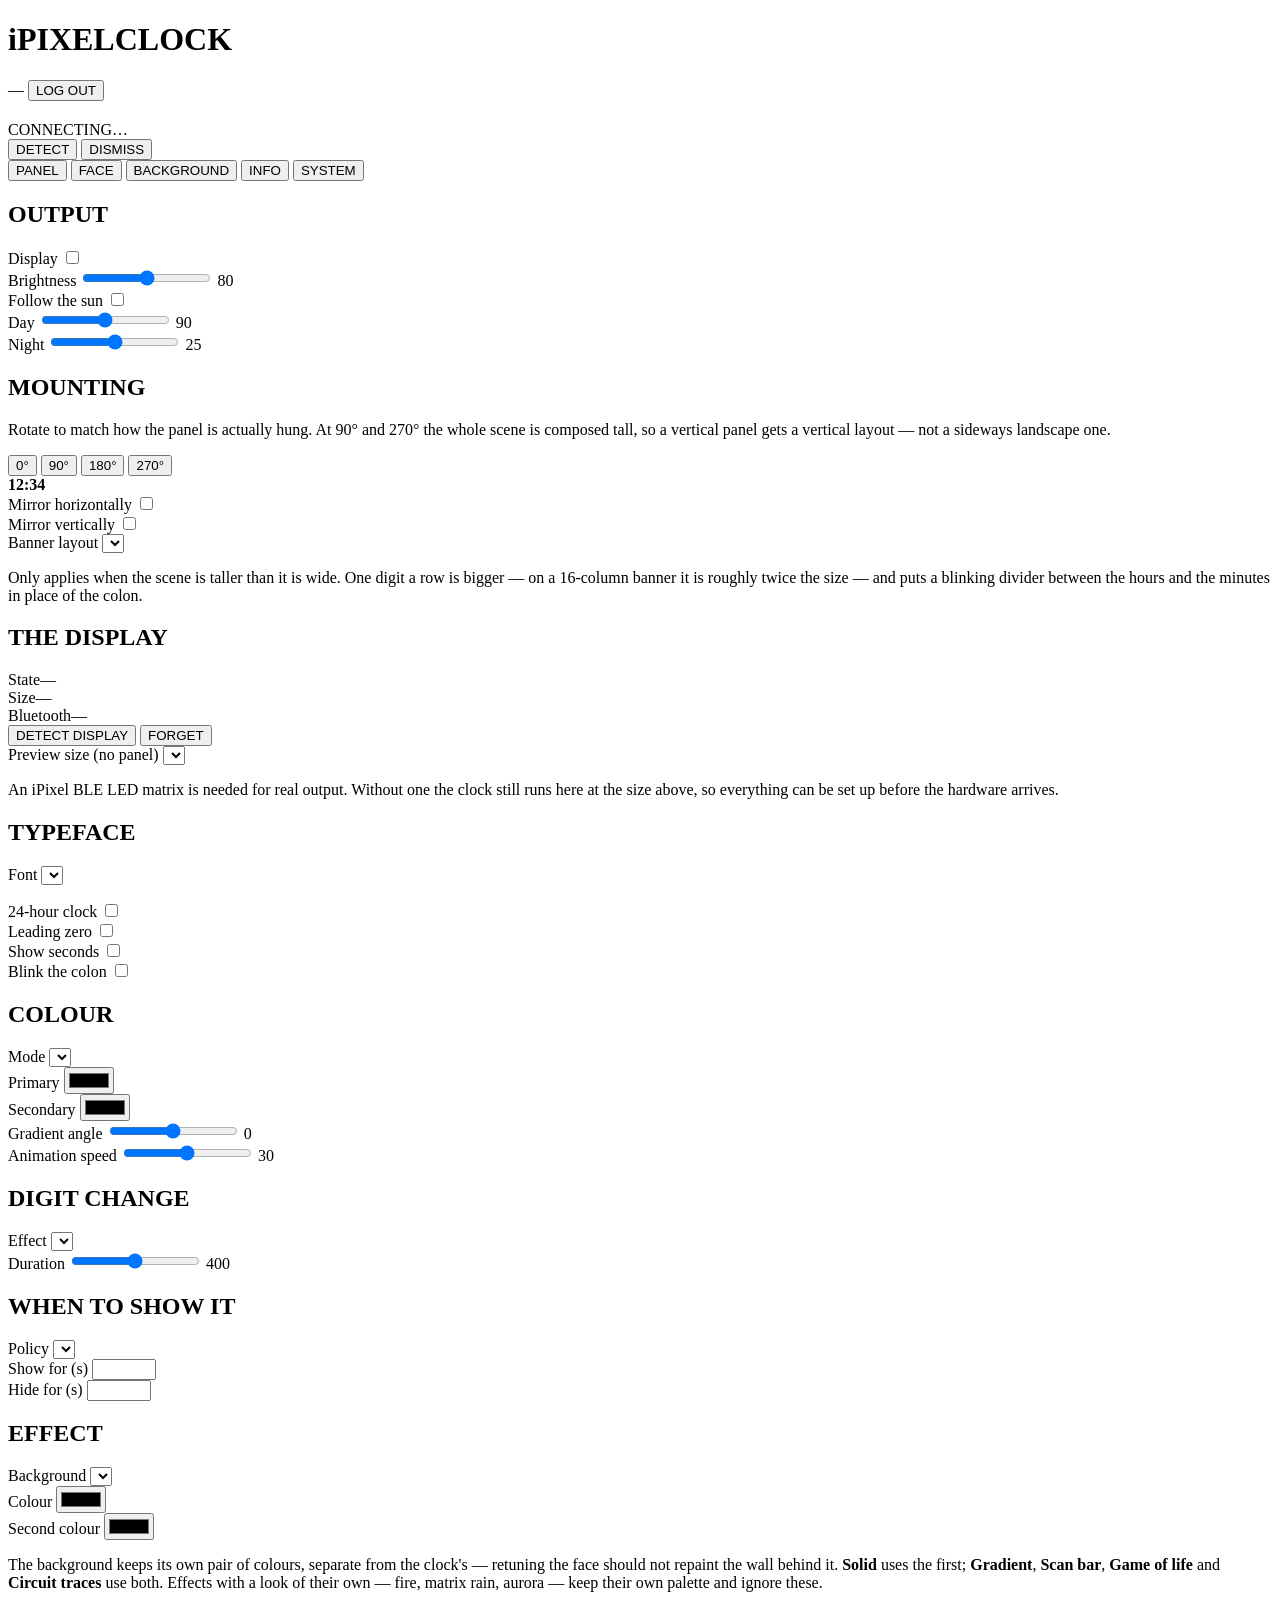
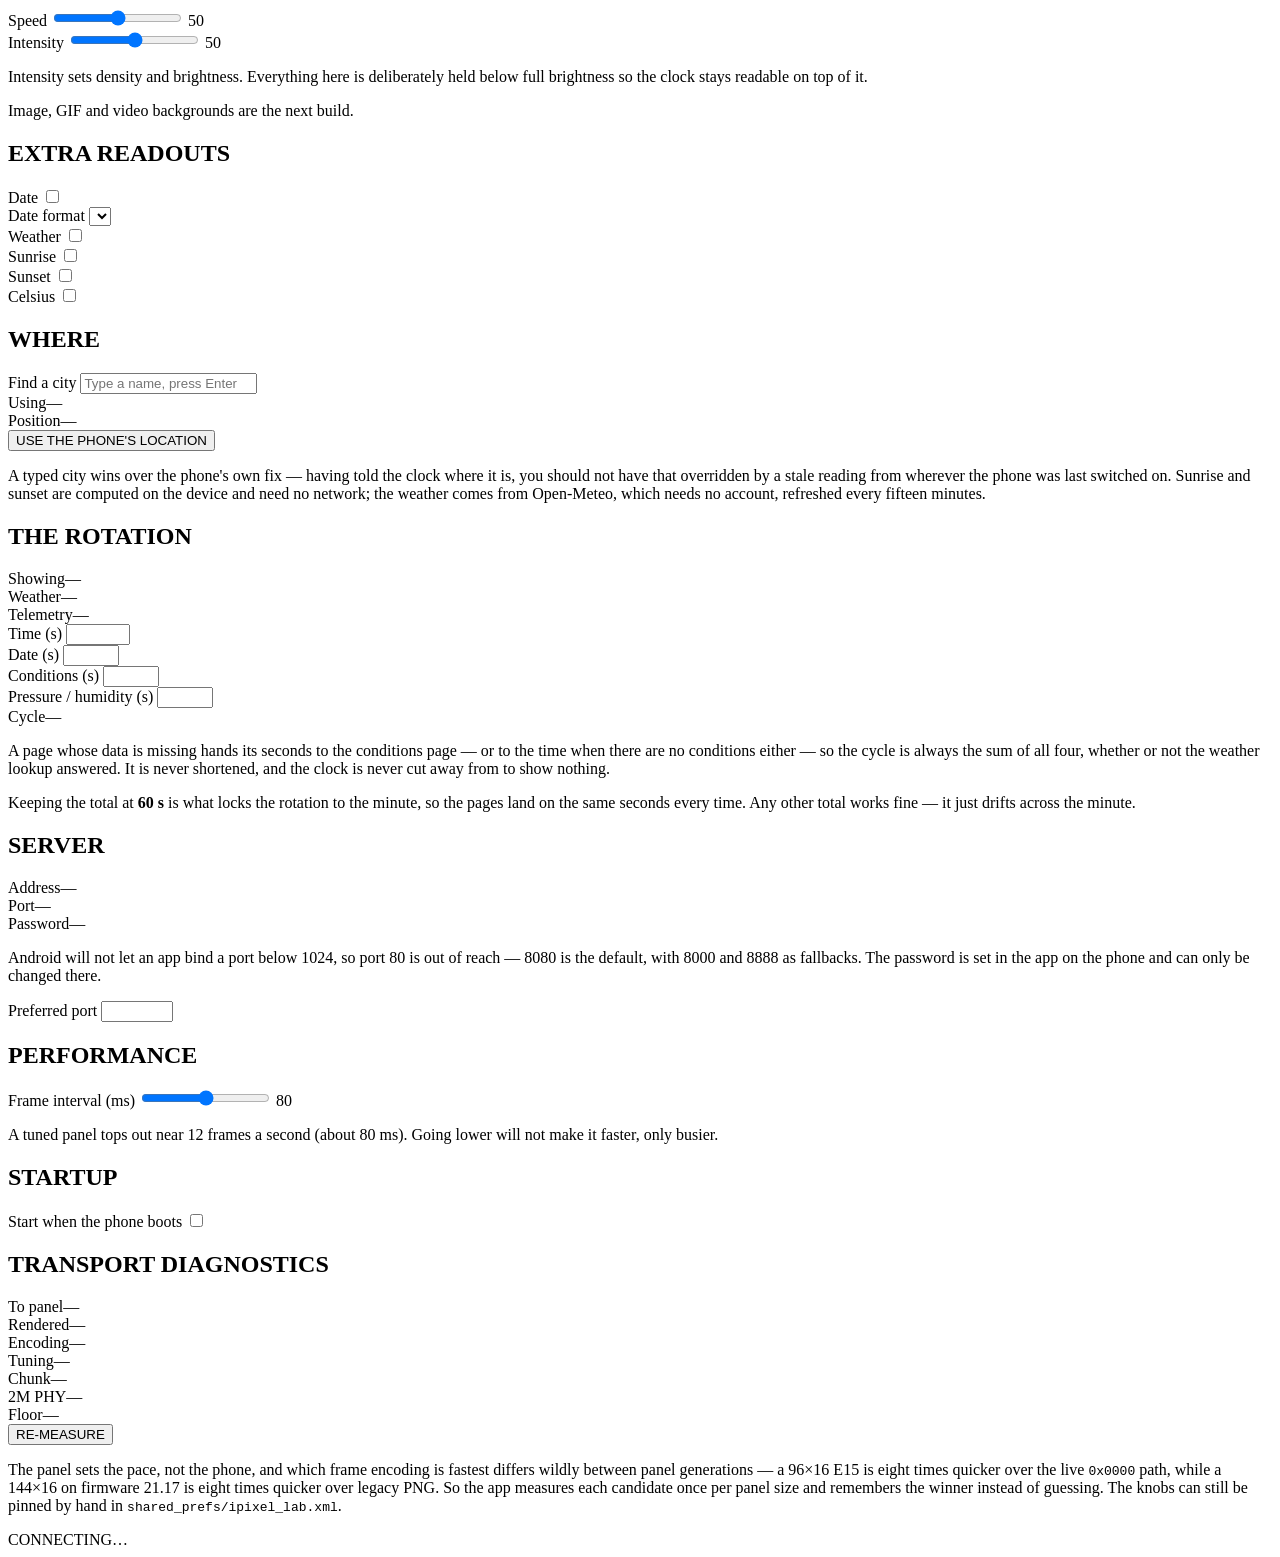
==== commit 81461af3: "Make the page durations configurable Time, date, conditions and pressure/humidity each get their own" ====
--- a/app/src/main/assets/web/index.html
+++ b/app/src/main/assets/web/index.html
@@ -314,12 +314,33 @@
         <div class="kv"><span class="k">Weather</span><span class="v" id="st-weather">&mdash;</span></div>
         <div class="kv"><span class="k">Telemetry</span><span class="v" id="st-telemetry">&mdash;</span></div>
       </div>
-      <p class="hint">Each minute: <b>time for 45&nbsp;s</b>, then the date for
-        5&nbsp;s, the conditions for 5&nbsp;s, then pressure and humidity for
-        5&nbsp;s. With no pressure or humidity to show, the conditions take
-        10&nbsp;s instead &mdash; so the cycle is always exactly a minute and stays
-        locked to it. A page whose data is missing is skipped entirely rather
-        than cutting away from the clock to show nothing.</p>
+      <div class="row">
+        <label for="infoTimeSeconds">Time (s)</label>
+        <input type="number" id="infoTimeSeconds" min="3" max="3600">
+      </div>
+      <div class="row">
+        <label for="infoDateSeconds">Date (s)</label>
+        <input type="number" id="infoDateSeconds" min="1" max="600">
+      </div>
+      <div class="row">
+        <label for="infoConditionsSeconds">Conditions (s)</label>
+        <input type="number" id="infoConditionsSeconds" min="1" max="600">
+      </div>
+      <div class="row">
+        <label for="infoTelemetrySeconds">Pressure / humidity (s)</label>
+        <input type="number" id="infoTelemetrySeconds" min="1" max="600">
+      </div>
+      <div class="status-grid">
+        <div class="kv"><span class="k">Cycle</span><span class="v" id="st-cycle">&mdash;</span></div>
+      </div>
+      <p class="hint">A page whose data is missing hands its seconds to the
+        conditions page &mdash; or to the time when there are no conditions either
+        &mdash; so the cycle is always the sum of all four, whether or not the
+        weather lookup answered. It is never shortened, and the clock is never
+        cut away from to show nothing.</p>
+      <p class="hint">Keeping the total at <b>60&nbsp;s</b> is what locks the
+        rotation to the minute, so the pages land on the same seconds every time.
+        Any other total works fine &mdash; it just drifts across the minute.</p>
     </div>
   </section>
 
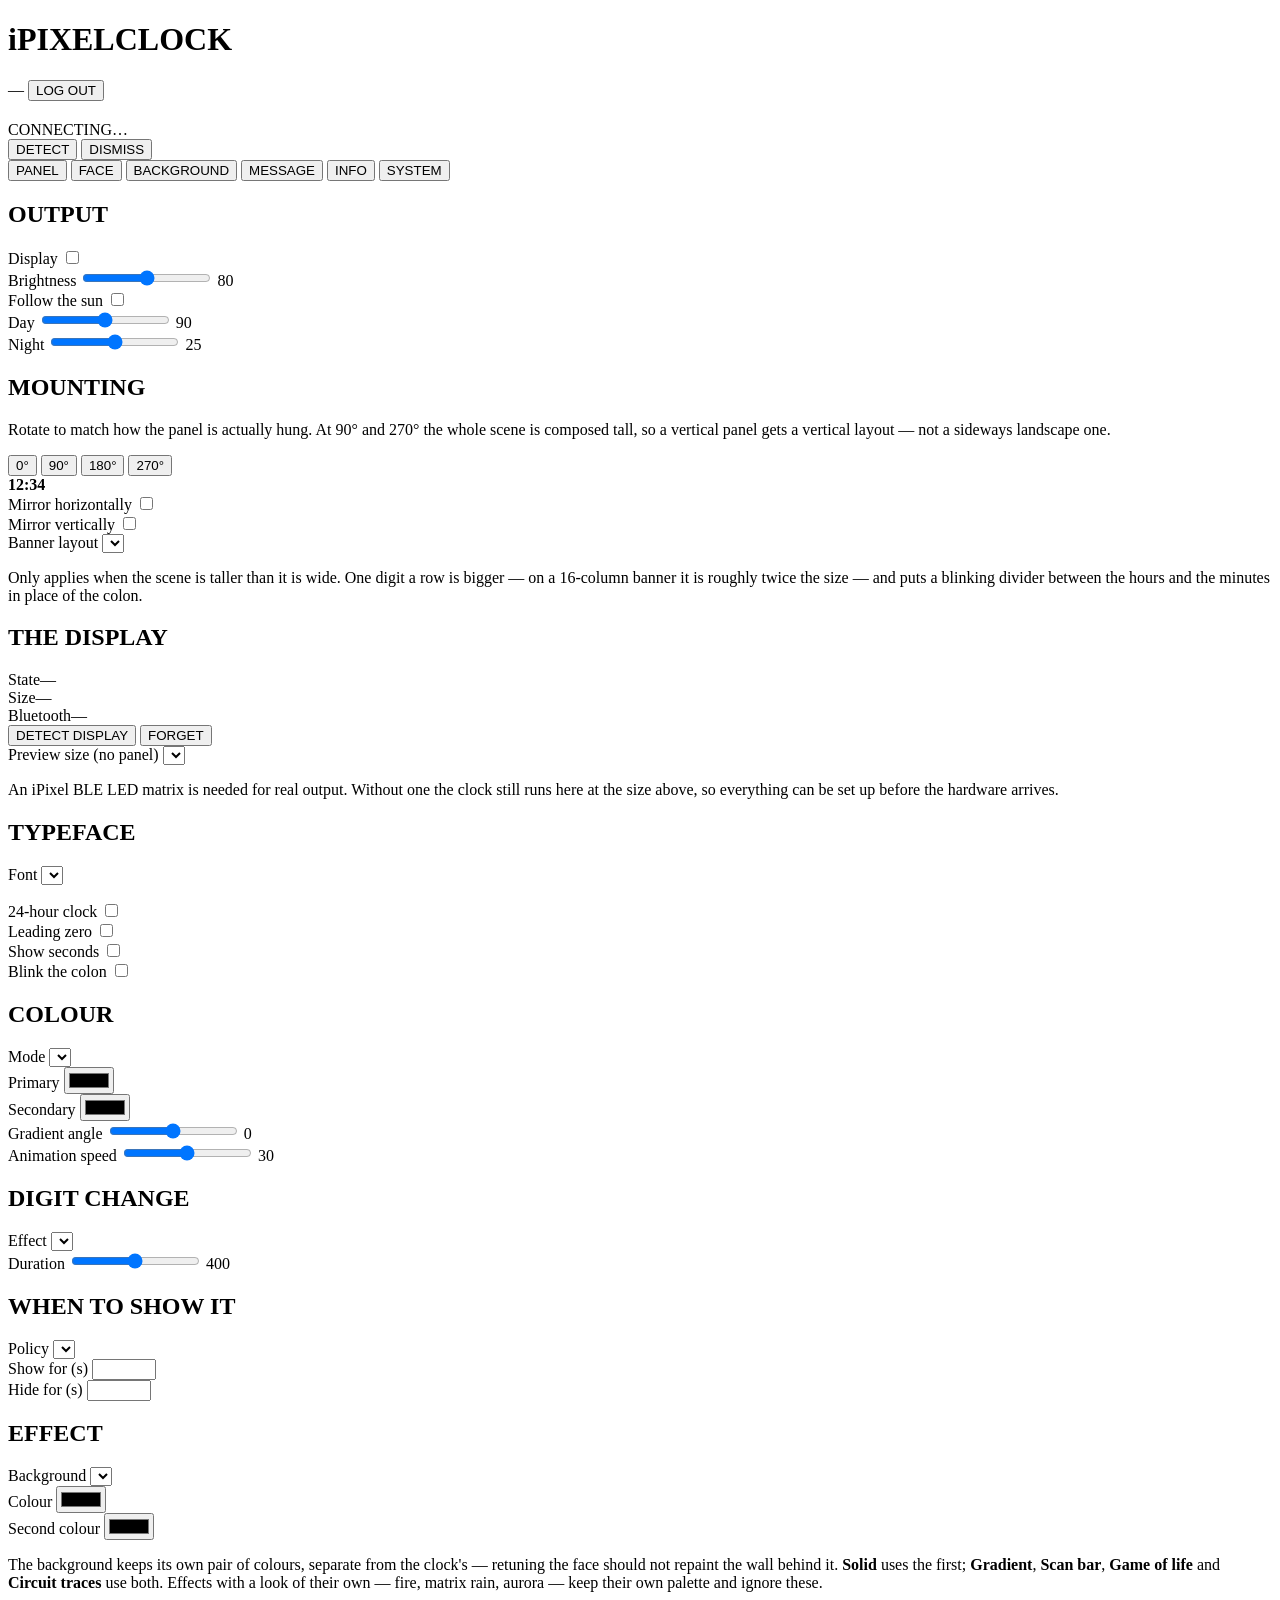
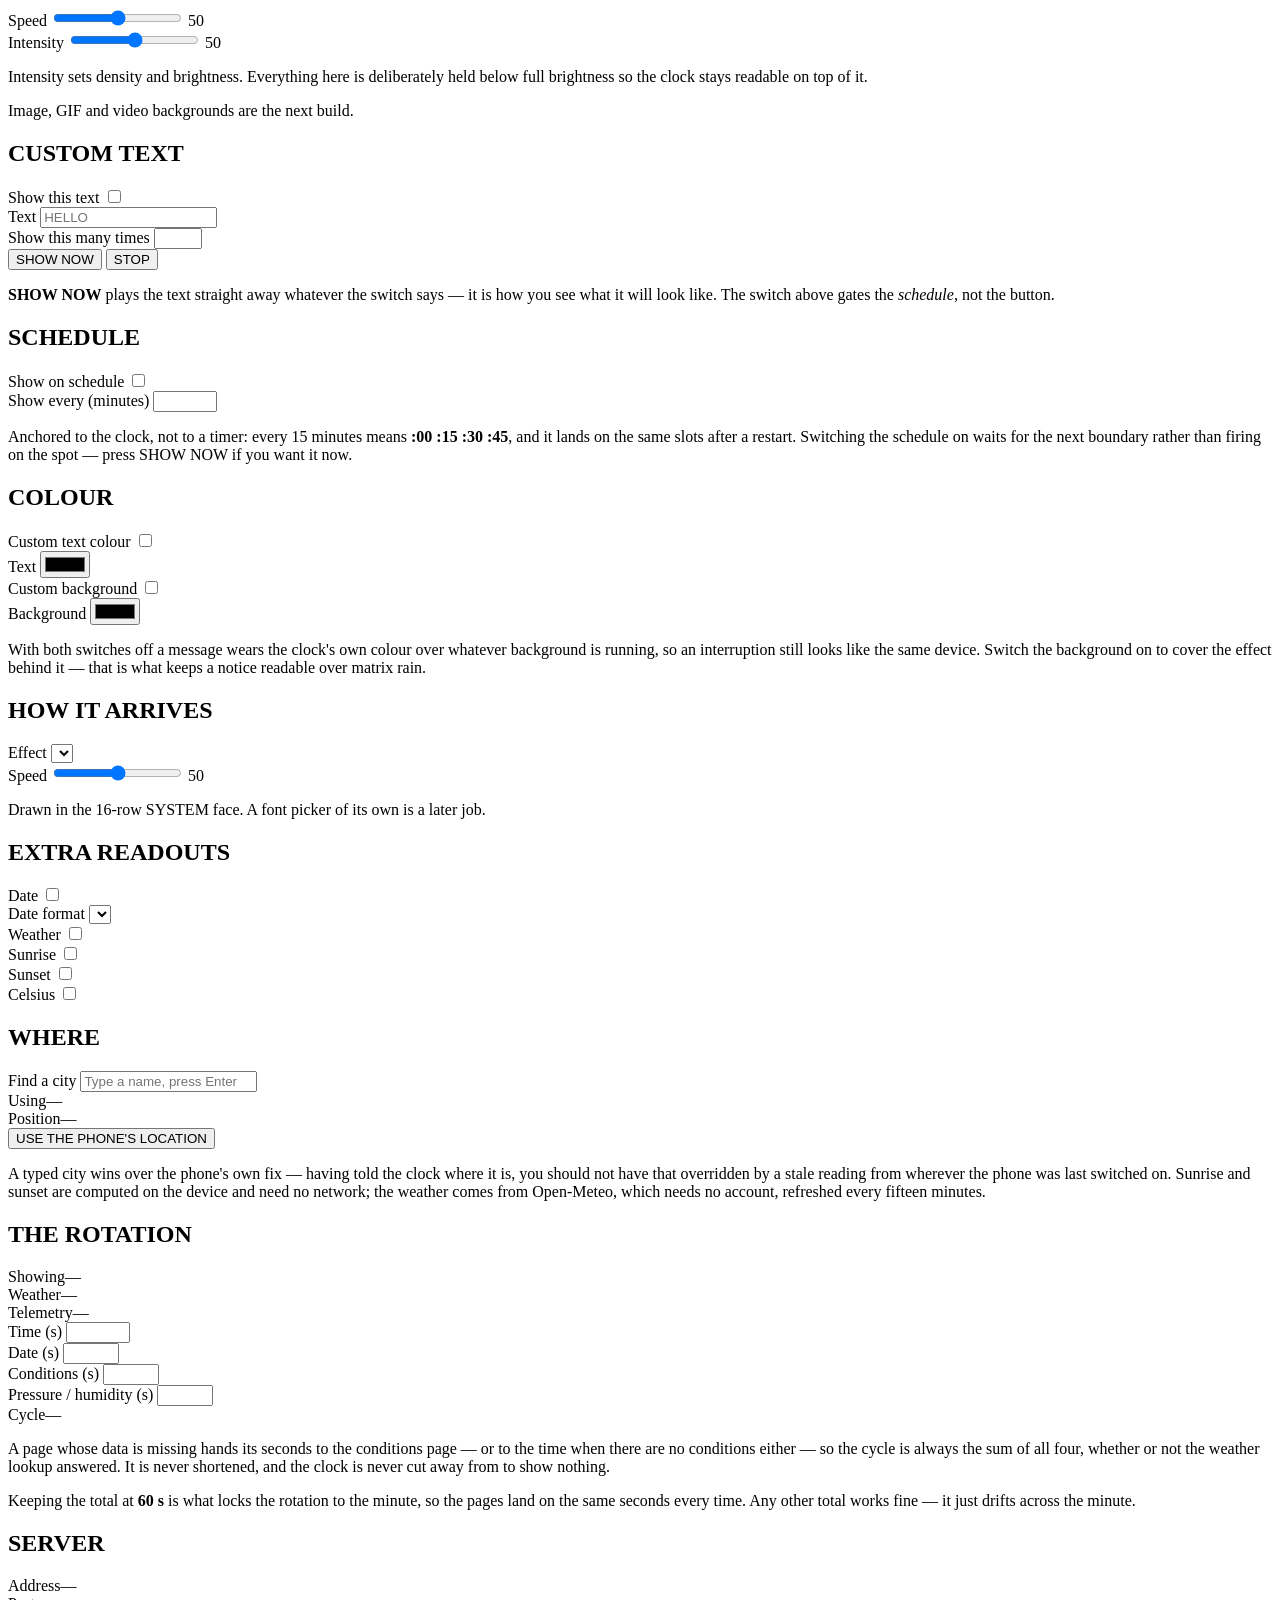
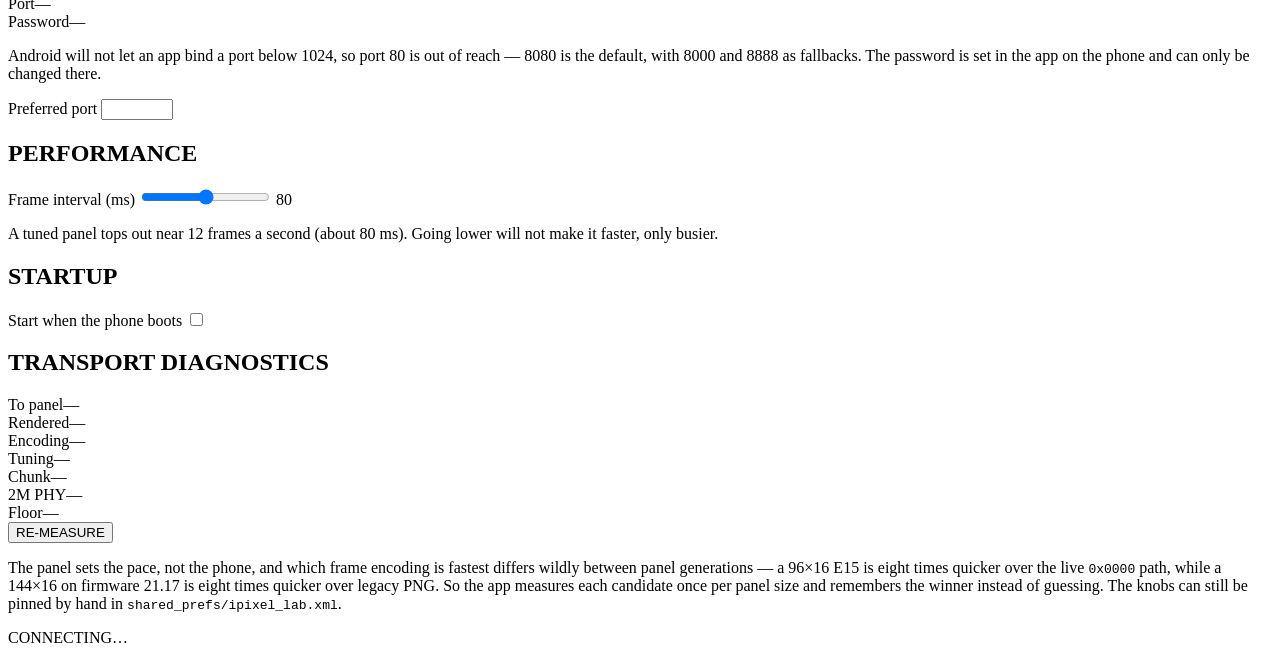
==== commit ccd13c21: "Custom rolling text: a message that interrupts the clock A new MESSAGE tab. A line of text plays on " ====
--- a/app/src/main/assets/web/index.html
+++ b/app/src/main/assets/web/index.html
@@ -42,6 +42,7 @@
   <button class="tab active" data-tab="panel">PANEL</button>
   <button class="tab" data-tab="face">FACE</button>
   <button class="tab" data-tab="background">BACKGROUND</button>
+  <button class="tab" data-tab="message">MESSAGE</button>
   <button class="tab" data-tab="info">INFO</button>
   <button class="tab" data-tab="system">SYSTEM</button>
 </nav>
@@ -256,6 +257,89 @@
     </div>
   </section>
 
+  <!-- ---------------------------------------------------------- MESSAGE -->
+  <section class="page" id="page-message">
+    <div class="card">
+      <h2>CUSTOM TEXT</h2>
+      <div class="row">
+        <label for="messageEnabled">Show this text</label>
+        <label class="switch"><input type="checkbox" id="messageEnabled"><span></span></label>
+      </div>
+      <div class="row">
+        <label for="messageText">Text</label>
+        <input type="text" id="messageText" maxlength="512" placeholder="HELLO">
+      </div>
+      <div class="row">
+        <label for="messageRepeat">Show this many times</label>
+        <input type="number" id="messageRepeat" min="1" max="20">
+      </div>
+      <div class="buttons">
+        <button class="neon" id="message-show">SHOW NOW</button>
+        <button class="ghost small" id="message-stop">STOP</button>
+      </div>
+      <p class="hint"><b>SHOW NOW</b> plays the text straight away whatever the
+        switch says &mdash; it is how you see what it will look like. The switch
+        above gates the <i>schedule</i>, not the button.</p>
+      <p class="hint" id="message-pages"></p>
+    </div>
+
+    <div class="card">
+      <h2>SCHEDULE</h2>
+      <div class="row">
+        <label for="messageSchedule">Show on schedule</label>
+        <label class="switch"><input type="checkbox" id="messageSchedule"><span></span></label>
+      </div>
+      <div class="row sub" id="row-messageEvery">
+        <label for="messageEveryMinutes">Show every (minutes)</label>
+        <input type="number" id="messageEveryMinutes" min="1" max="1440">
+      </div>
+      <p class="hint">Anchored to the clock, not to a timer: every 15 minutes
+        means <b>:00 :15 :30 :45</b>, and it lands on the same slots after a
+        restart. Switching the schedule on waits for the next boundary rather
+        than firing on the spot &mdash; press SHOW NOW if you want it now.</p>
+    </div>
+
+    <div class="card">
+      <h2>COLOUR</h2>
+      <div class="row">
+        <label for="messageCustomColor">Custom text colour</label>
+        <label class="switch"><input type="checkbox" id="messageCustomColor"><span></span></label>
+      </div>
+      <div class="row sub" id="row-messageColor">
+        <label for="messageColor">Text</label>
+        <input type="color" id="messageColor">
+      </div>
+      <div class="row">
+        <label for="messageCustomBackground">Custom background</label>
+        <label class="switch"><input type="checkbox" id="messageCustomBackground"><span></span></label>
+      </div>
+      <div class="row sub" id="row-messageBackground">
+        <label for="messageBackground">Background</label>
+        <input type="color" id="messageBackground">
+      </div>
+      <p class="hint">With both switches off a message wears the clock's own
+        colour over whatever background is running, so an interruption still
+        looks like the same device. Switch the background on to cover the effect
+        behind it &mdash; that is what keeps a notice readable over matrix rain.</p>
+    </div>
+
+    <div class="card">
+      <h2>HOW IT ARRIVES</h2>
+      <div class="row">
+        <label for="messageEffect">Effect</label>
+        <select id="messageEffect"></select>
+      </div>
+      <div class="row">
+        <label for="messageSpeed">Speed</label>
+        <input type="range" id="messageSpeed" min="0" max="100">
+        <output id="messageSpeed-out" class="num">50</output>
+      </div>
+      <p class="hint" id="message-effect-note"></p>
+      <p class="hint">Drawn in the 16-row SYSTEM face. A font picker of its own
+        is a later job.</p>
+    </div>
+  </section>
+
   <!-- ------------------------------------------------------------- INFO -->
   <section class="page" id="page-info">
     <div class="card">
